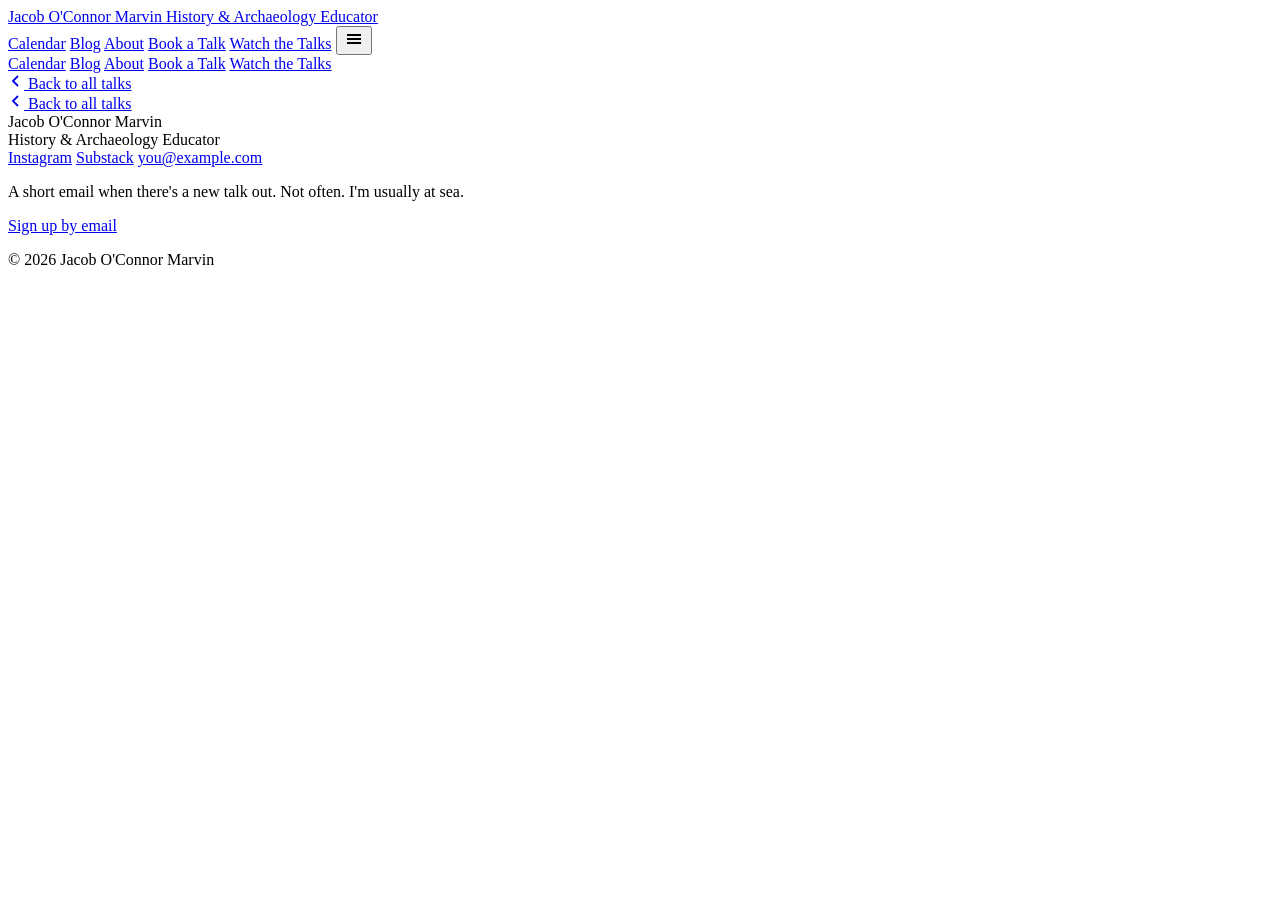
==== talk.html @ 0fb8221c "Add files via upload" ====
<!DOCTYPE html>
<!--
  =====================================================================
  TALK.HTML — ONE PAGE THAT SHOWS ANY TALK OR BUNDLE
  ---------------------------------------------------------------------
  There's only one of these pages for all the talks. Which talk it shows
  depends on the end of the web address:
      talk.html?id=french-go-first   → The French Go First
      talk.html?id=panama-series     → the Panama Canal bundle
  The ids, titles, prices, trailer links, Gumroad links and descriptions
  all live in  js/talks-data.js . You shouldn't need to edit this file.
  =====================================================================
-->
<html lang="en">
<head>
  <meta charset="utf-8">
  <meta name="viewport" content="width=device-width, initial-scale=1">
  <!-- This title gets replaced with the talk's own title automatically -->
  <title>A talk · Jacob O'Connor Marvin</title>
  <link rel="preconnect" href="https://fonts.googleapis.com">
  <link rel="preconnect" href="https://fonts.gstatic.com" crossorigin>
  <link href="https://fonts.googleapis.com/css2?family=Libre+Caslon+Text:ital,wght@0,400;0,700;1,400&family=Source+Sans+3:ital,wght@0,400;0,600;0,700;1,400&display=swap" rel="stylesheet">
  <link rel="stylesheet" href="css/style.css">
</head>
<body>

<!-- TOP NAVIGATION -->
<header class="site-header">
  <div class="container">
    <a class="logo" href="index.html">
      <span class="logo-name">Jacob O'Connor Marvin</span>
      <span class="logo-tagline">History &amp; Archaeology Educator</span>
    </a>
    <nav class="main-nav" aria-label="Main">
      <a class="nav-link" href="index.html#calendar">Calendar</a>
      <a class="nav-link" href="index.html#blog">Blog</a>
      <a class="nav-link" href="index.html#about">About</a>
      <a class="nav-link" href="index.html#book">Book a Talk</a>
      <a class="button" href="talks.html">Watch the Talks</a>
      <button class="menu-button" type="button" aria-label="Menu" aria-expanded="false" aria-controls="mobile-menu">
        <svg width="20" height="20" viewBox="0 0 20 20" fill="none" stroke="currentColor" stroke-width="1.8" aria-hidden="true"><path d="M3 6h14M3 10h14M3 14h14"/></svg>
      </button>
    </nav>
  </div>
  <nav class="mobile-menu" id="mobile-menu" aria-label="Menu">
    <a href="index.html#calendar">Calendar</a>
    <a href="index.html#blog">Blog</a>
    <a href="index.html#about">About</a>
    <a href="index.html#book">Book a Talk</a>
    <a href="talks.html">Watch the Talks</a>
  </nav>
</header>


<main class="container talk-page">
  <a class="back-link" href="talks.html">
    <svg width="16" height="16" viewBox="0 0 16 16" fill="none" stroke="currentColor" stroke-width="1.8" aria-hidden="true"><path d="M10 3L5 8l5 5"/></svg>
    Back to all talks
  </a>

  <!-- The talk's title, trailer, Buy box and description appear here automatically -->
  <div id="talk-content" style="display: flex; flex-direction: column; gap: 40px"></div>

  <a class="back-link back-link-bottom" href="talks.html">
    <svg width="16" height="16" viewBox="0 0 16 16" fill="none" stroke="currentColor" stroke-width="1.8" aria-hidden="true"><path d="M10 3L5 8l5 5"/></svg>
    Back to all talks
  </a>
</main>


<!-- FOOTER (TO DO: Instagram handle and email, same as on the home page) -->
<footer class="site-footer">
  <div class="container">
    <div class="footer-top">
      <div>
        <div class="footer-name">Jacob O'Connor Marvin</div>
        <div>History &amp; Archaeology Educator</div>
        <nav class="footer-links" aria-label="Elsewhere">
          <a href="https://instagram.com/YOURHANDLE">Instagram</a>
          <a href="https://jacobmarvin.substack.com">Substack</a>
          <a href="mailto:you@example.com">you@example.com</a>
        </nav>
      </div>
      <div class="footer-signup">
        <p>A short email when there's a new talk out. Not often. I'm usually at sea.</p>
        <a class="button" href="https://jacobmarvin.substack.com/subscribe">Sign up by email</a>
      </div>
    </div>
    <p class="copyright">© <span class="this-year">2026</span> Jacob O'Connor Marvin</p>
  </div>
</footer>

<script src="js/talks-data.js"></script>
<script src="js/site.js"></script>
<!-- Gumroad's own script: makes the "Buy" button open Gumroad's checkout
     as a pop-up on top of this page, instead of sending people away. -->
<script src="https://gumroad.com/js/gumroad.js"></script>
</body>
</html>
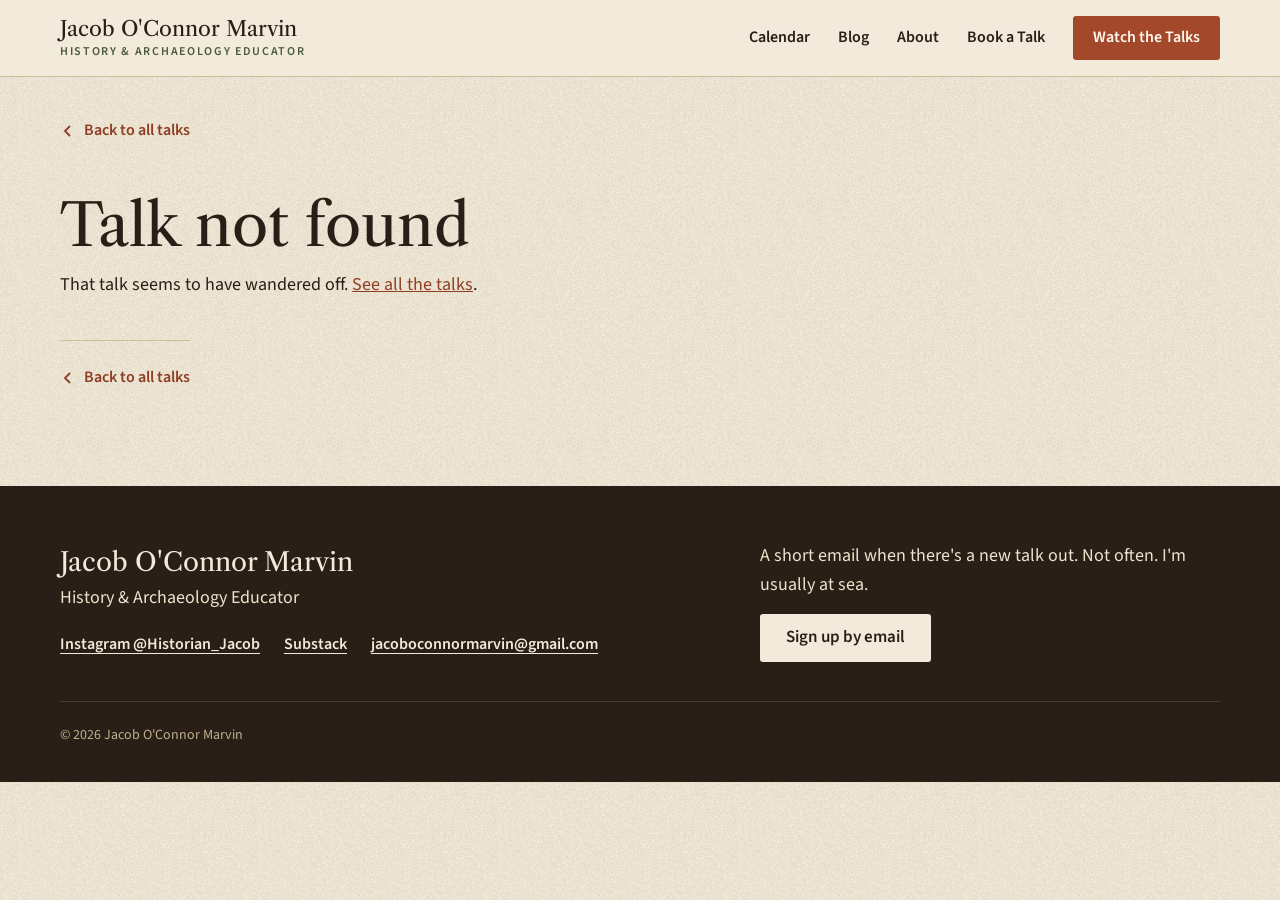
==== commit 3e46521f: "Add essay teaser, Instagram and email; open outside links in a new tab - Blog teaser for 'Where the " ====
--- a/talk.html
+++ b/talk.html
@@ -68,7 +68,7 @@
 </main>
 
 
-<!-- FOOTER (TO DO: Instagram handle and email, same as on the home page) -->
+<!-- FOOTER (same as on the home page) -->
 <footer class="site-footer">
   <div class="container">
     <div class="footer-top">
@@ -76,14 +76,14 @@
         <div class="footer-name">Jacob O'Connor Marvin</div>
         <div>History &amp; Archaeology Educator</div>
         <nav class="footer-links" aria-label="Elsewhere">
-          <a href="https://instagram.com/YOURHANDLE">Instagram</a>
-          <a href="https://jacobmarvin.substack.com">Substack</a>
-          <a href="mailto:you@example.com">you@example.com</a>
+          <a href="https://instagram.com/Historian_Jacob" target="_blank" rel="noopener">Instagram @Historian_Jacob</a>
+          <a href="https://jacobmarvin.substack.com" target="_blank" rel="noopener">Substack</a>
+          <a href="mailto:jacoboconnormarvin@gmail.com">jacoboconnormarvin@gmail.com</a>
         </nav>
       </div>
       <div class="footer-signup">
         <p>A short email when there's a new talk out. Not often. I'm usually at sea.</p>
-        <a class="button" href="https://jacobmarvin.substack.com/subscribe">Sign up by email</a>
+        <a class="button" href="https://jacobmarvin.substack.com/subscribe" target="_blank" rel="noopener">Sign up by email</a>
       </div>
     </div>
     <p class="copyright">© <span class="this-year">2026</span> Jacob O'Connor Marvin</p>
--- a/css/style.css
+++ b/css/style.css
@@ -0,0 +1,443 @@
+/* =====================================================================
+   STYLE.CSS — how the whole website looks
+   ---------------------------------------------------------------------
+   Every page uses this one file, so a change here changes every page.
+
+   QUICK GUIDE
+   - Want to change a colour everywhere?  Edit the COLOURS list just
+     below (section 1). Colours are written as "hex codes" like #A3482A.
+     You can find hex codes for any colour by searching "colour picker".
+   - Want to change the fonts?  See section 2.
+   - The rest of the file is grouped by part of the page (navigation,
+     hero, calendar, talks...). Each group has a heading like this one.
+
+   A tiny bit of CSS vocabulary:
+     .something { ... }   styles anything with class="something"
+     padding               space INSIDE a box
+     margin                space OUTSIDE a box
+     gap                   space BETWEEN the items inside a box
+     @media (...)          rules that only apply on small screens
+   ===================================================================== */
+
+
+/* ---------------------------------------------------------------------
+   1. COLOURS  (change these to re-colour the whole site)
+   --------------------------------------------------------------------- */
+:root {
+  --parchment: #F2EADA;   /* main page background (cream)            */
+  --paper:     #F8F3E8;   /* slightly lighter cream for some sections */
+  --card:      #FFFBF3;   /* boxes, like the "Buy" box and the forms  */
+  --line:      #CDBE98;   /* thin khaki lines between things          */
+  --line-soft: #DCCFAE;   /* even fainter lines                       */
+  --khaki:     #A8986F;   /* borders around form boxes                */
+  --forest:    #24392D;   /* deep green: hero and blog backgrounds    */
+  --forest-label: #4A5A3F;/* green used for small capital labels      */
+  --terracotta:#A3482A;   /* the main buttons ("Watch the Talks")     */
+  --link:      #8E3E22;   /* colour of text links                     */
+  --brass:     #9A7A3A;   /* the dotted route lines                   */
+  --ink:       #2A1F17;   /* main text colour (dark brown)            */
+  --ink-soft:  #3A2E24;   /* slightly softer text                     */
+  --muted:     #5A4A3A;   /* small print and captions                 */
+  --on-dark:   #F2EADA;   /* text on the green and brown backgrounds  */
+  --on-dark-soft: #D9C9A0;/* softer text on dark backgrounds          */
+}
+
+
+/* ---------------------------------------------------------------------
+   2. FONTS  (the fonts are loaded from Google Fonts in each page's <head>)
+   --------------------------------------------------------------------- */
+:root {
+  --serif: 'Libre Caslon Text', Georgia, serif;                 /* headings */
+  --sans:  'Source Sans 3', 'Helvetica Neue', Arial, sans-serif; /* body    */
+}
+
+
+/* ---------------------------------------------------------------------
+   3. BASICS that apply to the whole page
+   --------------------------------------------------------------------- */
+* { box-sizing: border-box; }
+
+html { scroll-behavior: smooth; }
+
+body {
+  margin: 0;
+  font-family: var(--sans);
+  font-size: 18px;
+  line-height: 1.6;
+  color: var(--ink);
+  background-color: var(--parchment);
+  /* the faint paper grain. Delete this line for a plain background. */
+  background-image: url("../images/paper.png");
+}
+
+img { max-width: 100%; display: block; }
+
+a { color: var(--link); }
+a:hover { color: #5E2914; }
+
+h1, h2, h3 { font-family: var(--serif); font-weight: 400; margin: 0; line-height: 1.12; }
+p { margin: 0; }
+
+/* A visible outline when someone moves around with the keyboard */
+:focus-visible { outline: 2px solid var(--terracotta); outline-offset: 3px; }
+
+/* Keeps content from getting too wide on big screens, with side margins */
+.container {
+  max-width: 1240px;
+  margin: 0 auto;
+  padding-left: clamp(16px, 4vw, 40px);
+  padding-right: clamp(16px, 4vw, 40px);
+}
+
+/* Small capital-letter labels above headings ("CALENDAR · 2027") */
+.eyebrow {
+  font-size: 13px;
+  letter-spacing: 0.16em;
+  text-transform: uppercase;
+  font-weight: 600;
+  color: var(--forest-label);
+}
+
+/* Standard spacing for big page sections */
+.section { padding: clamp(56px, 8vw, 112px) 0; }
+.section-alt { background-color: var(--paper); border-top: 1px solid var(--line); border-bottom: 1px solid var(--line); }
+.section-title { font-size: clamp(32px, 3.6vw, 48px); }
+.lead { font-size: 20px; color: var(--ink-soft); }
+.small-print { font-size: 15px; font-style: italic; color: var(--muted); }
+
+
+/* ---------------------------------------------------------------------
+   4. BUTTONS
+   --------------------------------------------------------------------- */
+.button {
+  display: inline-flex;
+  align-items: center;
+  justify-content: center;
+  min-height: 48px;
+  padding: 0 26px;
+  border-radius: 3px;
+  border: 0;
+  font-family: var(--sans);
+  font-weight: 600;
+  font-size: 17px;
+  text-decoration: none;
+  white-space: nowrap;      /* keeps button words on one line */
+  cursor: pointer;
+  background: var(--terracotta);
+  color: #FFF8EE;
+}
+.button:hover { color: #FFF8EE; filter: brightness(0.9); }
+
+/* The outlined button used on dark backgrounds ("See the Calendar") */
+.button-outline { background: transparent; border: 1px solid var(--on-dark-soft); color: var(--on-dark); }
+.button-outline:hover { color: var(--on-dark); background: rgba(255,255,255,0.06); }
+
+/* A full-width button (used in the Buy box) */
+.button-wide { display: flex; width: 100%; min-height: 54px; font-size: 18px; font-weight: 700; }
+
+.button-row { display: flex; flex-wrap: wrap; gap: 14px; }
+
+
+/* ---------------------------------------------------------------------
+   5. TOP NAVIGATION BAR (stays at the top while you scroll)
+   --------------------------------------------------------------------- */
+.site-header {
+  position: sticky;
+  top: 0;
+  z-index: 50;
+  background: var(--parchment);
+  border-bottom: 1px solid var(--line);
+}
+.site-header .container {
+  min-height: 76px;
+  display: flex;
+  align-items: center;
+  justify-content: space-between;
+  gap: 16px;
+}
+.logo { display: flex; flex-direction: column; text-decoration: none; color: var(--ink); line-height: 1.15; }
+.logo:hover { color: var(--ink); }
+.logo-name { font-family: var(--serif); font-size: 21px; }
+.logo-tagline { font-size: 12px; letter-spacing: 0.14em; text-transform: uppercase; color: var(--forest-label); font-weight: 600; margin-top: 4px; }
+
+.main-nav { display: flex; align-items: center; gap: 28px; font-size: 16px; font-weight: 600; }
+.main-nav a.nav-link { color: var(--ink); text-decoration: none; }
+.main-nav a.nav-link:hover { color: var(--link); text-decoration: underline; text-underline-offset: 5px; }
+.main-nav .button { min-height: 44px; padding: 0 20px; font-size: 16px; }
+
+/* The ☰ menu button. Hidden on big screens, shown on phones (see below). */
+.menu-button {
+  display: none;
+  width: 44px; height: 44px;
+  align-items: center; justify-content: center;
+  background: transparent;
+  border: 1px solid var(--line);
+  border-radius: 3px;
+  color: var(--ink);
+  cursor: pointer;
+}
+
+/* The drop-down menu that opens on phones */
+.mobile-menu { display: none; border-top: 1px solid var(--line); background: var(--parchment); }
+.mobile-menu.is-open { display: block; }
+.mobile-menu a { display: flex; align-items: center; min-height: 52px; padding: 0 clamp(16px, 4vw, 40px); border-bottom: 1px solid var(--line-soft); color: var(--ink); text-decoration: none; font-weight: 600; }
+
+/* PHONES: hide the text links, show the menu button */
+@media (max-width: 860px) {
+  .main-nav { gap: 8px; }
+  .main-nav .nav-link { display: none; }
+  .menu-button { display: inline-flex; }
+}
+@media (max-width: 420px) {
+  .logo-name { font-size: 16px; white-space: nowrap; }
+  .logo-tagline { display: none; }   /* not enough room on small phones */
+  .main-nav .button { padding: 0 12px; font-size: 14px; }
+}
+
+
+/* ---------------------------------------------------------------------
+   6. HOME: HERO (the big green intro with the stage photo)
+   --------------------------------------------------------------------- */
+.hero { background: var(--forest); color: var(--on-dark); }
+.hero-grid { display: grid; grid-template-columns: repeat(auto-fit, minmax(min(460px, 100%), 1fr)); }
+.hero-text {
+  display: flex; flex-direction: column; justify-content: center; gap: 26px;
+  padding: clamp(40px, 7vw, 104px) clamp(16px, 6vw, 88px);
+}
+.hero .eyebrow { color: var(--on-dark-soft); }
+.hero h1 { font-size: clamp(38px, 5.2vw, 68px); line-height: 1.08; text-wrap: balance; }
+
+/* The David McCullough quote at the top of the hero */
+.hero-quote { margin: 0; display: flex; flex-direction: column; gap: 12px; max-width: 32em; }
+.hero-quote p { font-family: var(--serif); font-style: italic; font-size: clamp(18px, 1.6vw, 21px); line-height: 1.55; color: #EDE3CC; text-wrap: pretty; }
+.hero-quote cite { font-style: normal; font-size: 13px; letter-spacing: 0.16em; text-transform: uppercase; font-weight: 600; color: var(--on-dark-soft); }
+.hero-quote cite::before { content: "— "; }
+.hero-intro { font-size: 20px; color: #EDE3CC; max-width: 34em; }
+.hero-aside { font-size: 18px; color: var(--on-dark-soft); max-width: 34em; }
+.hero-photo { position: relative; min-height: 640px; overflow: hidden; }
+.hero-photo img { position: absolute; inset: 0; width: 100%; height: 100%; object-fit: cover; object-position: 50% 28%; }
+
+/* On phones the photo goes on top and gets shorter */
+@media (max-width: 920px) {
+  .hero-photo { order: -1; min-height: 360px; }
+  .hero-photo img { object-position: 50% 25%; }
+}
+
+
+/* ---------------------------------------------------------------------
+   7. TALK THUMBNAILS (used on the home page and the Talks page)
+   --------------------------------------------------------------------- */
+.talk-grid { display: grid; grid-template-columns: repeat(auto-fill, minmax(min(270px, 100%), 1fr)); gap: 36px 28px; }
+.featured-grid { grid-template-columns: repeat(auto-fit, minmax(min(320px, 100%), 1fr)); gap: 32px; }
+
+.tile { display: flex; flex-direction: column; gap: 14px; text-decoration: none; color: var(--ink); }
+.tile:hover { color: var(--ink); }
+.tile:hover .tile-title { text-decoration: underline; text-underline-offset: 4px; }
+.tile:hover .thumb { filter: brightness(1.12); }
+
+/* The 16:9 picture. If there's no thumbnail image yet, it shows a coloured
+   panel with the title on it instead. */
+.thumb {
+  aspect-ratio: 16 / 9;
+  border-radius: 2px;
+  display: flex; flex-direction: column; justify-content: flex-end; gap: 4px;
+  padding: 18px;
+  color: var(--on-dark);
+  background-color: var(--forest);
+  overflow: hidden;
+  position: relative;
+}
+.thumb img { position: absolute; inset: 0; width: 100%; height: 100%; object-fit: cover; }
+.thumb-kicker { font-size: 11px; letter-spacing: 0.16em; text-transform: uppercase; font-weight: 600; color: #E6D9B8; }
+.thumb-title { font-family: var(--serif); font-size: 22px; line-height: 1.15; }
+
+/* Bundles look like a little stack of cards */
+.thumb-stack { box-shadow: 6px -6px 0 #4F6B58, 12px -12px 0 #8BA08F; margin: 12px 12px 0 0; }
+
+.tile-text { display: flex; flex-direction: column; gap: 4px; }
+.tile-title { font-family: var(--serif); font-size: 19px; line-height: 1.3; }
+.tile-line { font-size: 16px; color: var(--ink-soft); line-height: 1.45; }
+.tile-meta { font-size: 15px; color: var(--muted); font-weight: 600; }
+.tile-saving { color: var(--forest); font-weight: 700; }
+
+.section-head {
+  display: flex; flex-wrap: wrap; align-items: flex-end; justify-content: space-between; gap: 16px;
+  border-bottom: 1px solid var(--line); padding-bottom: 20px; margin-bottom: 40px;
+}
+.section-head p { color: var(--muted); margin-top: 8px; }
+
+
+/* ---------------------------------------------------------------------
+   8. HOME: CALENDAR ("Where I'll be")
+   --------------------------------------------------------------------- */
+.calendar { position: relative; overflow: hidden; }
+.calendar .container { position: relative; }   /* keeps text above the map line */
+.route-line { position: absolute; inset: 0; width: 100%; height: 100%; pointer-events: none; }
+.calendar-intro { display: flex; flex-direction: column; gap: 14px; max-width: 46em; margin-bottom: 40px; }
+.calendar-intro h2 { font-size: clamp(36px, 4vw, 52px); }
+
+.sailing { display: flex; flex-wrap: wrap; gap: 20px 56px; padding: 36px 0; border-top: 1px solid var(--line); }
+.sailing-info { flex: 1 1 260px; display: flex; flex-direction: column; gap: 6px; }
+.sailing-info h3 { font-size: 30px; }
+.sailing-dates { font-weight: 600; }
+.sailing-ship { font-size: 13px; letter-spacing: 0.14em; text-transform: uppercase; color: var(--forest-label); font-weight: 600; }
+.sailing-summary { font-size: 16px; color: var(--muted); margin-top: 6px; }
+.sailing-legs { flex: 999 1 560px; min-width: 0; display: flex; flex-direction: column; gap: 12px; }
+
+/* Each voyage is a <details> box: click the top line to open/close it */
+.leg { background: var(--card); border: 1px solid var(--line-soft); border-radius: 3px; }
+.leg summary { list-style: none; cursor: pointer; display: flex; align-items: center; gap: 16px; padding: 16px 20px; min-height: 44px; }
+.leg summary::-webkit-details-marker { display: none; }
+.leg-dates { flex: none; min-width: 120px; font-weight: 700; font-size: 16px; color: var(--forest); }
+.leg-title { flex: 1; font-size: 17px; }
+.chevron { flex: none; transition: transform 0.2s; }
+.leg[open] .chevron { transform: rotate(180deg); }
+
+/* The list of ports, joined by little dotted lines */
+.ports { list-style: none; margin: 0; padding: 14px 20px 20px; border-top: 1px dashed var(--line-soft); display: flex; flex-wrap: wrap; align-items: center; row-gap: 10px; }
+.ports li { display: flex; align-items: center; font-size: 16px; }
+.ports li + li::before { content: ""; width: 20px; border-top: 2px dotted var(--brass); margin: 0 8px; }
+.ports li span::before { content: ""; display: inline-block; width: 7px; height: 7px; border-radius: 50%; border: 1.5px solid var(--forest); margin-right: 8px; vertical-align: middle; }
+
+/* PHONES: ports become a vertical list, dates stack above titles */
+@media (max-width: 640px) {
+  .leg summary { padding: 12px 14px; align-items: flex-start; }
+  .leg-dates { min-width: 0; }
+  .leg summary .leg-text { display: flex; flex-direction: column; }
+  .ports { flex-direction: column; align-items: flex-start; padding: 12px 14px 16px; }
+  .ports li + li::before { display: none; }
+  .ports li { padding: 3px 0; }
+  .sailing-info h3 { font-size: 25px; }
+}
+.leg-text { flex: 1; display: flex; gap: 16px; flex-wrap: wrap; }
+
+
+/* ---------------------------------------------------------------------
+   9. HOME: BLOG (green band with the Substack box)
+   --------------------------------------------------------------------- */
+.blog { background: var(--forest); color: var(--on-dark); }
+.blog .eyebrow { color: var(--on-dark-soft); }
+.split { display: flex; flex-wrap: wrap; gap: 48px 80px; align-items: center; }
+.split > * { flex: 1 1 340px; }
+.blog-intro { display: flex; flex-direction: column; gap: 16px; }
+.blog-intro p { font-size: 19px; color: #EDE3CC; max-width: 30em; }
+.essay-card { flex-basis: 440px; background: var(--paper); color: var(--ink); padding: clamp(24px, 4vw, 44px); border-radius: 3px; display: flex; flex-direction: column; gap: 16px; }
+.essay-card h3 { font-style: italic; font-size: clamp(26px, 2.8vw, 36px); }
+
+
+/* ---------------------------------------------------------------------
+   10. HOME: ABOUT
+   --------------------------------------------------------------------- */
+.about-photo { flex: 1 1 320px; max-width: 480px; margin: 0; display: flex; flex-direction: column; gap: 10px; }
+.about-photo img { width: 100%; aspect-ratio: 4 / 5; object-fit: cover; object-position: 50% 30%; border-radius: 2px; }
+.about-photo figcaption { font-size: 14px; font-style: italic; color: var(--muted); }
+.about-text { flex: 999 1 420px; display: flex; flex-direction: column; gap: 20px; max-width: 38em; }
+
+
+/* ---------------------------------------------------------------------
+   11. FORMS (Book a Talk, and the email sign-up)
+   --------------------------------------------------------------------- */
+.book-pitch { display: flex; flex-direction: column; gap: 18px; align-self: flex-start; }
+.rates { padding-top: 16px; border-top: 1px solid var(--line); font-weight: 600; color: var(--forest); }
+.form-box { flex-basis: 460px; display: flex; flex-direction: column; gap: 18px; background: var(--card); border: 1px solid var(--line-soft); border-radius: 3px; padding: clamp(20px, 3.5vw, 40px); }
+.form-row { display: grid; grid-template-columns: repeat(auto-fit, minmax(min(220px, 100%), 1fr)); gap: 18px; }
+.form-box label { display: flex; flex-direction: column; gap: 6px; font-size: 15px; font-weight: 600; }
+.form-box input, .form-box select, .form-box textarea {
+  font: inherit; font-weight: 400; font-size: 17px;
+  min-height: 48px; padding: 10px 12px;
+  border: 1px solid var(--khaki); border-radius: 3px;
+  background: #FFFFFF; color: var(--ink);
+}
+.form-box textarea { resize: vertical; }
+#book .split { align-items: flex-start; }
+
+
+/* ---------------------------------------------------------------------
+   12. FOOTER
+   --------------------------------------------------------------------- */
+.site-footer { background: var(--ink); color: #EDE3CC; padding: 56px 0 36px; }
+.footer-top { display: flex; flex-wrap: wrap; gap: 36px 80px; justify-content: space-between; }
+.footer-name { font-family: var(--serif); font-size: 26px; color: var(--on-dark); }
+.footer-links { display: flex; flex-wrap: wrap; gap: 8px 24px; margin-top: 12px; font-weight: 600; font-size: 16px; }
+.footer-links a { color: var(--on-dark); text-underline-offset: 4px; min-height: 40px; display: inline-flex; align-items: center; }
+.footer-signup { flex: 1 1 320px; max-width: 460px; display: flex; flex-direction: column; gap: 14px; align-items: flex-start; }
+.footer-signup .button { background: var(--on-dark); color: var(--ink); }
+.copyright { margin-top: 36px; padding-top: 22px; border-top: 1px solid #4A3C30; font-size: 14px; color: #BFAF8C; }
+
+
+/* ---------------------------------------------------------------------
+   13. TALKS PAGE
+   --------------------------------------------------------------------- */
+.talks-intro { padding: clamp(44px, 6vw, 88px) 0 32px; }
+.talks-intro .container { display: flex; flex-wrap: wrap; gap: 24px 80px; align-items: flex-end; justify-content: space-between; }
+.talks-intro-text { flex: 999 1 520px; display: flex; flex-direction: column; gap: 16px; max-width: 760px; }
+.talks-intro h1 { font-size: clamp(36px, 4.6vw, 60px); text-wrap: balance; }
+.pricing-note { flex: 1 1 280px; max-width: 340px; display: flex; flex-direction: column; gap: 6px; padding-top: 18px; border-top: 1px solid var(--line); font-size: 16px; color: var(--ink-soft); }
+
+/* The row of topic buttons. Also sticks to the top while scrolling. */
+.topic-bar { position: sticky; top: 77px; z-index: 40; background: var(--parchment); border-top: 1px solid var(--line); border-bottom: 1px solid var(--line); }
+.topic-bar .container { display: flex; gap: 10px; overflow-x: auto; padding-top: 12px; padding-bottom: 12px; }
+.topic-button { flex: none; display: inline-flex; align-items: center; gap: 8px; min-height: 44px; padding: 0 18px; border: 1px solid var(--khaki); border-radius: 999px; background: var(--paper); color: var(--ink); text-decoration: none; font-weight: 600; font-size: 16px; white-space: nowrap; }
+.topic-button:hover { background: #E6DCC4; color: var(--ink); }
+.topic-button span { font-weight: 400; color: var(--muted); }
+
+.topic-section { padding: 56px 0 24px; scroll-margin-top: 160px; }
+.topic-head { display: flex; flex-wrap: wrap; align-items: baseline; justify-content: space-between; gap: 8px 32px; border-bottom: 1px solid var(--line); padding-bottom: 16px; margin-bottom: 28px; }
+.topic-head h2 { font-size: clamp(30px, 3vw, 40px); }
+.topic-head span { font-size: 16px; color: var(--muted); }
+.topic-intro { font-size: 19px; color: var(--ink-soft); max-width: 44em; margin-bottom: 32px; }
+.topic-feature { display: flex; flex-wrap: wrap; gap: 28px 56px; align-items: center; margin-bottom: 40px; }
+.topic-feature .topic-intro { flex: 1 1 300px; margin: 0; }
+.topic-photo { flex: 999 1 520px; margin: 0; }
+.topic-photo img { width: 100%; max-height: 520px; object-fit: cover; border-radius: 2px; }
+.photo-placeholder { flex: 999 1 520px; min-height: 360px; background: #E6DCC4; border: 1px dashed var(--khaki); border-radius: 2px; display: flex; align-items: center; justify-content: center; padding: 24px; text-align: center; color: var(--muted); font-size: 16px; }
+
+@media (max-width: 640px) {
+  .topic-bar { top: 65px; }
+  .photo-placeholder { min-height: 220px; }
+}
+
+
+/* ---------------------------------------------------------------------
+   14. SINGLE TALK PAGE and BUNDLE PAGE
+   --------------------------------------------------------------------- */
+.talk-page { padding-top: 32px; padding-bottom: 96px; display: flex; flex-direction: column; gap: 40px; }
+.back-link { align-self: flex-start; display: inline-flex; align-items: center; gap: 8px; min-height: 44px; font-weight: 600; font-size: 16px; text-decoration: none; }
+.back-link-bottom { border-top: 1px solid var(--line); padding-top: 24px; }
+.talk-heading { display: flex; flex-direction: column; gap: 12px; max-width: 900px; }
+.talk-heading h1 { font-size: clamp(36px, 4.6vw, 60px); text-wrap: balance; }
+
+.talk-main { display: flex; flex-wrap: wrap; gap: 32px 48px; align-items: flex-start; }
+.talk-media { flex: 999 1 560px; min-width: 0; display: flex; flex-direction: column; gap: 10px; }
+.video { position: relative; aspect-ratio: 16 / 9; background: #1C2A21; border-radius: 2px; overflow: hidden; }
+.video iframe { position: absolute; inset: 0; width: 100%; height: 100%; border: 0; }
+.talk-media .thumb { padding: 32px; }
+.talk-media .thumb-title { font-size: clamp(28px, 3vw, 40px); }
+.media-caption { font-size: 15px; color: var(--muted); }
+
+.buy-box { flex: 1 1 320px; display: flex; flex-direction: column; gap: 20px; background: var(--card); border: 1px solid var(--line-soft); border-radius: 3px; padding: 28px; }
+.price-row { display: flex; justify-content: space-between; align-items: baseline; gap: 16px; }
+.price { font-family: var(--serif); font-size: 40px; line-height: 1; }
+.length { font-size: 16px; color: var(--muted); }
+.price-block { padding-bottom: 16px; border-bottom: 1px solid var(--line-soft); display: flex; flex-direction: column; gap: 6px; }
+.buy-note { font-size: 15px; color: var(--ink-soft); line-height: 1.55; }
+.bundle-note { padding-top: 16px; border-top: 1px solid var(--line-soft); font-size: 16px; line-height: 1.5; }
+
+.talk-about { display: flex; flex-direction: column; gap: 20px; max-width: 42em; padding-top: 16px; }
+.talk-about h2, .included h2 { font-size: 30px; }
+
+.included { display: flex; flex-direction: column; }
+.included h2 { margin-bottom: 20px; }
+.included-row { display: flex; flex-wrap: wrap; align-items: center; gap: 16px 32px; padding: 20px 0; border-top: 1px solid var(--line); text-decoration: none; color: var(--ink); }
+.included-row:hover { color: var(--ink); }
+.included-row:hover .tile-title { text-decoration: underline; text-underline-offset: 4px; }
+.included-row .thumb { flex: 0 1 240px; padding: 14px; }
+.included-row .thumb-title { font-size: 18px; }
+.included-row .tile-text { flex: 999 1 320px; }
+.included-row .tile-title { font-size: 24px; }
+
+@media (max-width: 640px) {
+  .talk-page { gap: 24px; padding-top: 12px; }
+  .buy-box { padding: 20px; }
+  .price { font-size: 34px; }
+}
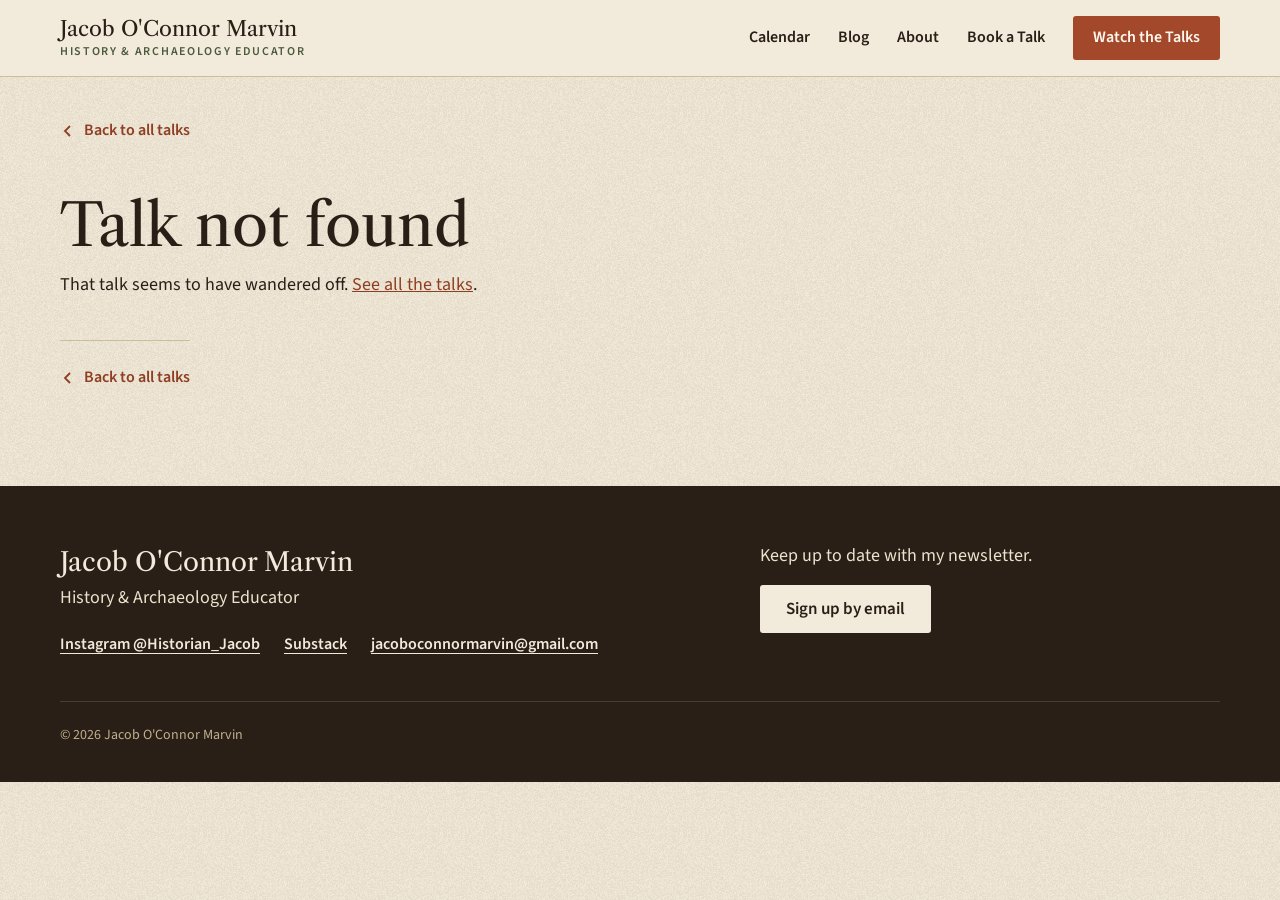
==== commit 84652d3d: "Footer: simpler newsletter line Co-Authored-By: Claude Opus 5.5 <noreply@anthropic.com> Claude-Sessi" ====
--- a/talk.html
+++ b/talk.html
@@ -82,7 +82,7 @@
         </nav>
       </div>
       <div class="footer-signup">
-        <p>A short email when there's a new talk out. Not often. I'm usually at sea.</p>
+        <p>Keep up to date with my newsletter.</p>
         <a class="button" href="https://jacobmarvin.substack.com/subscribe" target="_blank" rel="noopener">Sign up by email</a>
       </div>
     </div>
--- a/css/style.css
+++ b/css/style.css
@@ -353,6 +353,64 @@
 
 
 /* ---------------------------------------------------------------------
+   11b. TESTIMONIALS (the slideshow of quotes on the home page)
+   --------------------------------------------------------------------- */
+.testimonials { padding-top: 0; }
+.testimonials .container {
+  display: flex; flex-direction: column; align-items: center; gap: 28px;
+  text-align: center;
+  border-top: 1px solid var(--line);
+  padding-top: clamp(56px, 7vw, 96px);
+}
+.carousel { width: 100%; max-width: 50em; display: flex; flex-direction: column; align-items: center; gap: 28px; }
+
+/* All the quotes sit on top of each other; only the active one is visible.
+   This keeps the section the same height, so the page doesn't jump. */
+.slides { display: grid; width: 100%; }
+.slide {
+  grid-area: 1 / 1;
+  margin: 0;
+  display: flex; flex-direction: column; align-items: center; justify-content: center; gap: 20px;
+  opacity: 0; visibility: hidden;
+  transition: opacity 0.6s ease, visibility 0.6s ease;
+}
+.slide.is-active { opacity: 1; visibility: visible; }
+.slide blockquote { margin: 0; }
+.slide p { font-family: var(--serif); font-style: italic; font-size: clamp(20px, 2.2vw, 27px); line-height: 1.5; text-wrap: pretty; }
+.slide figcaption { font-size: 14px; letter-spacing: 0.16em; text-transform: uppercase; font-weight: 600; color: var(--forest-label); }
+.slide figcaption::before { content: "— "; }
+
+/* Arrows, dots and pause button */
+.carousel-controls { display: flex; align-items: center; justify-content: center; gap: 6px; flex-wrap: wrap; }
+.carousel-button {
+  width: 44px; height: 44px;
+  display: inline-flex; align-items: center; justify-content: center;
+  background: transparent; color: var(--ink);
+  border: 1px solid var(--line); border-radius: 50%;
+  cursor: pointer;
+}
+.carousel-button:hover { background: var(--paper); }
+.carousel-pause { margin-left: 10px; }
+.carousel-pause .icon-play { display: none; }
+.carousel.is-paused .carousel-pause .icon-play { display: block; }
+.carousel.is-paused .carousel-pause .icon-pause { display: none; }
+
+.carousel-dots { display: flex; }
+.carousel-dot {
+  width: 28px; height: 44px;              /* big enough to tap */
+  display: inline-flex; align-items: center; justify-content: center;
+  background: transparent; border: 0; padding: 0; cursor: pointer;
+}
+.carousel-dot span { width: 9px; height: 9px; border-radius: 50%; border: 1.5px solid var(--forest); }
+.carousel-dot[aria-current="true"] span { background: var(--forest); }
+
+/* People who've asked their device for less motion get no fading */
+@media (prefers-reduced-motion: reduce) {
+  .slide { transition: none; }
+}
+
+
+/* ---------------------------------------------------------------------
    12. FOOTER
    --------------------------------------------------------------------- */
 .site-footer { background: var(--ink); color: #EDE3CC; padding: 56px 0 36px; }
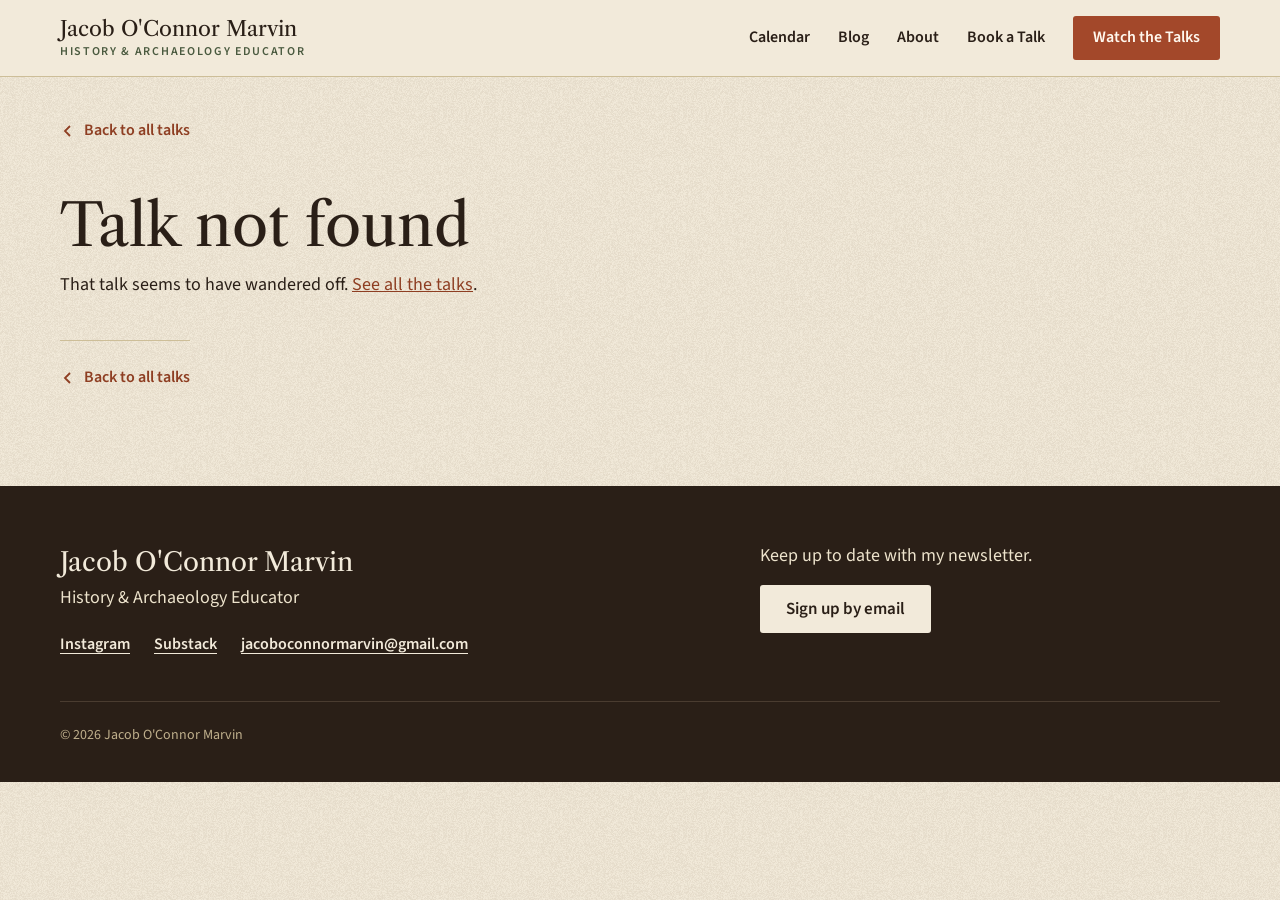
==== commit 084f0d01: "Remove the testimonials pause button; footer link just says 'Instagram' Co-Authored-By: Claude Opus " ====
--- a/talk.html
+++ b/talk.html
@@ -17,6 +17,13 @@
   <meta name="viewport" content="width=device-width, initial-scale=1">
   <!-- This title gets replaced with the talk's own title automatically -->
   <title>A talk · Jacob O'Connor Marvin</title>
+
+  <!-- The little icon in the browser tab (and on phones' home screens).
+       To change it, replace these image files with new ones of the same names. -->
+  <link rel="icon" href="favicon.ico" sizes="any">
+  <link rel="icon" type="image/png" sizes="32x32" href="images/favicon-32.png">
+  <link rel="icon" type="image/png" sizes="192x192" href="images/favicon-192.png">
+  <link rel="apple-touch-icon" href="images/apple-touch-icon.png">
   <link rel="preconnect" href="https://fonts.googleapis.com">
   <link rel="preconnect" href="https://fonts.gstatic.com" crossorigin>
   <link href="https://fonts.googleapis.com/css2?family=Libre+Caslon+Text:ital,wght@0,400;0,700;1,400&family=Source+Sans+3:ital,wght@0,400;0,600;0,700;1,400&display=swap" rel="stylesheet">
@@ -76,7 +83,7 @@
         <div class="footer-name">Jacob O'Connor Marvin</div>
         <div>History &amp; Archaeology Educator</div>
         <nav class="footer-links" aria-label="Elsewhere">
-          <a href="https://instagram.com/Historian_Jacob" target="_blank" rel="noopener">Instagram @Historian_Jacob</a>
+          <a href="https://instagram.com/Historian_Jacob" target="_blank" rel="noopener">Instagram</a>
           <a href="https://jacobmarvin.substack.com" target="_blank" rel="noopener">Substack</a>
           <a href="mailto:jacoboconnormarvin@gmail.com">jacoboconnormarvin@gmail.com</a>
         </nav>
--- a/css/style.css
+++ b/css/style.css
@@ -251,6 +251,17 @@
 .thumb-kicker { font-size: 11px; letter-spacing: 0.16em; text-transform: uppercase; font-weight: 600; color: #E6D9B8; }
 .thumb-title { font-family: var(--serif); font-size: 22px; line-height: 1.15; }
 
+/* "Coming Soon" written in the top corner of a thumbnail */
+.thumb-soon {
+  position: absolute; top: 16px; left: 18px; z-index: 1;
+  font-size: 12px; letter-spacing: 0.16em; text-transform: uppercase; font-weight: 700;
+  color: #FFF8EE;
+  text-shadow: 0 1px 3px rgba(0, 0, 0, 0.45);   /* keeps it readable on photos */
+}
+
+/* The big bold "Coming Soon" in the box on a talk page */
+.coming-soon { font-family: var(--serif); font-weight: 700; font-size: 36px; line-height: 1.1; color: var(--ink); }
+
 /* Bundles look like a little stack of cards */
 .thumb-stack { box-shadow: 6px -6px 0 #4F6B58, 12px -12px 0 #8BA08F; margin: 12px 12px 0 0; }
 
@@ -380,7 +391,7 @@
 .slide figcaption { font-size: 14px; letter-spacing: 0.16em; text-transform: uppercase; font-weight: 600; color: var(--forest-label); }
 .slide figcaption::before { content: "— "; }
 
-/* Arrows, dots and pause button */
+/* Arrows and dots */
 .carousel-controls { display: flex; align-items: center; justify-content: center; gap: 6px; flex-wrap: wrap; }
 .carousel-button {
   width: 44px; height: 44px;
@@ -390,10 +401,6 @@
   cursor: pointer;
 }
 .carousel-button:hover { background: var(--paper); }
-.carousel-pause { margin-left: 10px; }
-.carousel-pause .icon-play { display: none; }
-.carousel.is-paused .carousel-pause .icon-play { display: block; }
-.carousel.is-paused .carousel-pause .icon-pause { display: none; }
 
 .carousel-dots { display: flex; }
 .carousel-dot {
@@ -434,7 +441,20 @@
 
 /* The row of topic buttons. Also sticks to the top while scrolling. */
 .topic-bar { position: sticky; top: 77px; z-index: 40; background: var(--parchment); border-top: 1px solid var(--line); border-bottom: 1px solid var(--line); }
-.topic-bar .container { display: flex; gap: 10px; overflow-x: auto; padding-top: 12px; padding-bottom: 12px; }
+.topic-bar .container {
+  display: flex; gap: 10px; overflow-x: auto; padding-top: 12px; padding-bottom: 10px;
+  /* A thin scroll bar in the site's colours (Firefox) */
+  scrollbar-width: thin;
+  scrollbar-color: var(--khaki) transparent;
+  /* Fades the left and right edges so it's clear there's more to scroll to */
+  -webkit-mask-image: linear-gradient(to right, transparent 0, #000 16px, #000 calc(100% - 56px), transparent 100%);
+          mask-image: linear-gradient(to right, transparent 0, #000 16px, #000 calc(100% - 56px), transparent 100%);
+}
+/* The same thin scroll bar for Chrome, Safari and Edge */
+.topic-bar .container::-webkit-scrollbar { height: 6px; }
+.topic-bar .container::-webkit-scrollbar-track { background: transparent; }
+.topic-bar .container::-webkit-scrollbar-thumb { background: var(--line); border-radius: 999px; }
+.topic-bar .container::-webkit-scrollbar-thumb:hover { background: var(--khaki); }
 .topic-button { flex: none; display: inline-flex; align-items: center; gap: 8px; min-height: 44px; padding: 0 18px; border: 1px solid var(--khaki); border-radius: 999px; background: var(--paper); color: var(--ink); text-decoration: none; font-weight: 600; font-size: 16px; white-space: nowrap; }
 .topic-button:hover { background: #E6DCC4; color: var(--ink); }
 .topic-button span { font-weight: 400; color: var(--muted); }
@@ -455,6 +475,22 @@
   .photo-placeholder { min-height: 220px; }
 }
 
+/* LAPTOPS AND BIGGER: show every topic button at once (wrapping onto a
+   second row) instead of a sideways-scrolling row, which is awkward with
+   a mouse. Phones keep the swipeable row. */
+@media (min-width: 861px) {
+  .topic-bar .container {
+    flex-wrap: wrap;
+    overflow-x: visible;
+    padding-bottom: 12px;
+    -webkit-mask-image: none;
+            mask-image: none;
+  }
+  .topic-bar .container { gap: 8px; padding-top: 10px; padding-bottom: 10px; }
+  .topic-button { min-height: 38px; padding: 0 14px; font-size: 15px; }   /* a bit smaller, to fit on two rows */
+  .topic-section { scroll-margin-top: 200px; }   /* leaves room for the taller bar */
+}
+
 
 /* ---------------------------------------------------------------------
    14. SINGLE TALK PAGE and BUNDLE PAGE
